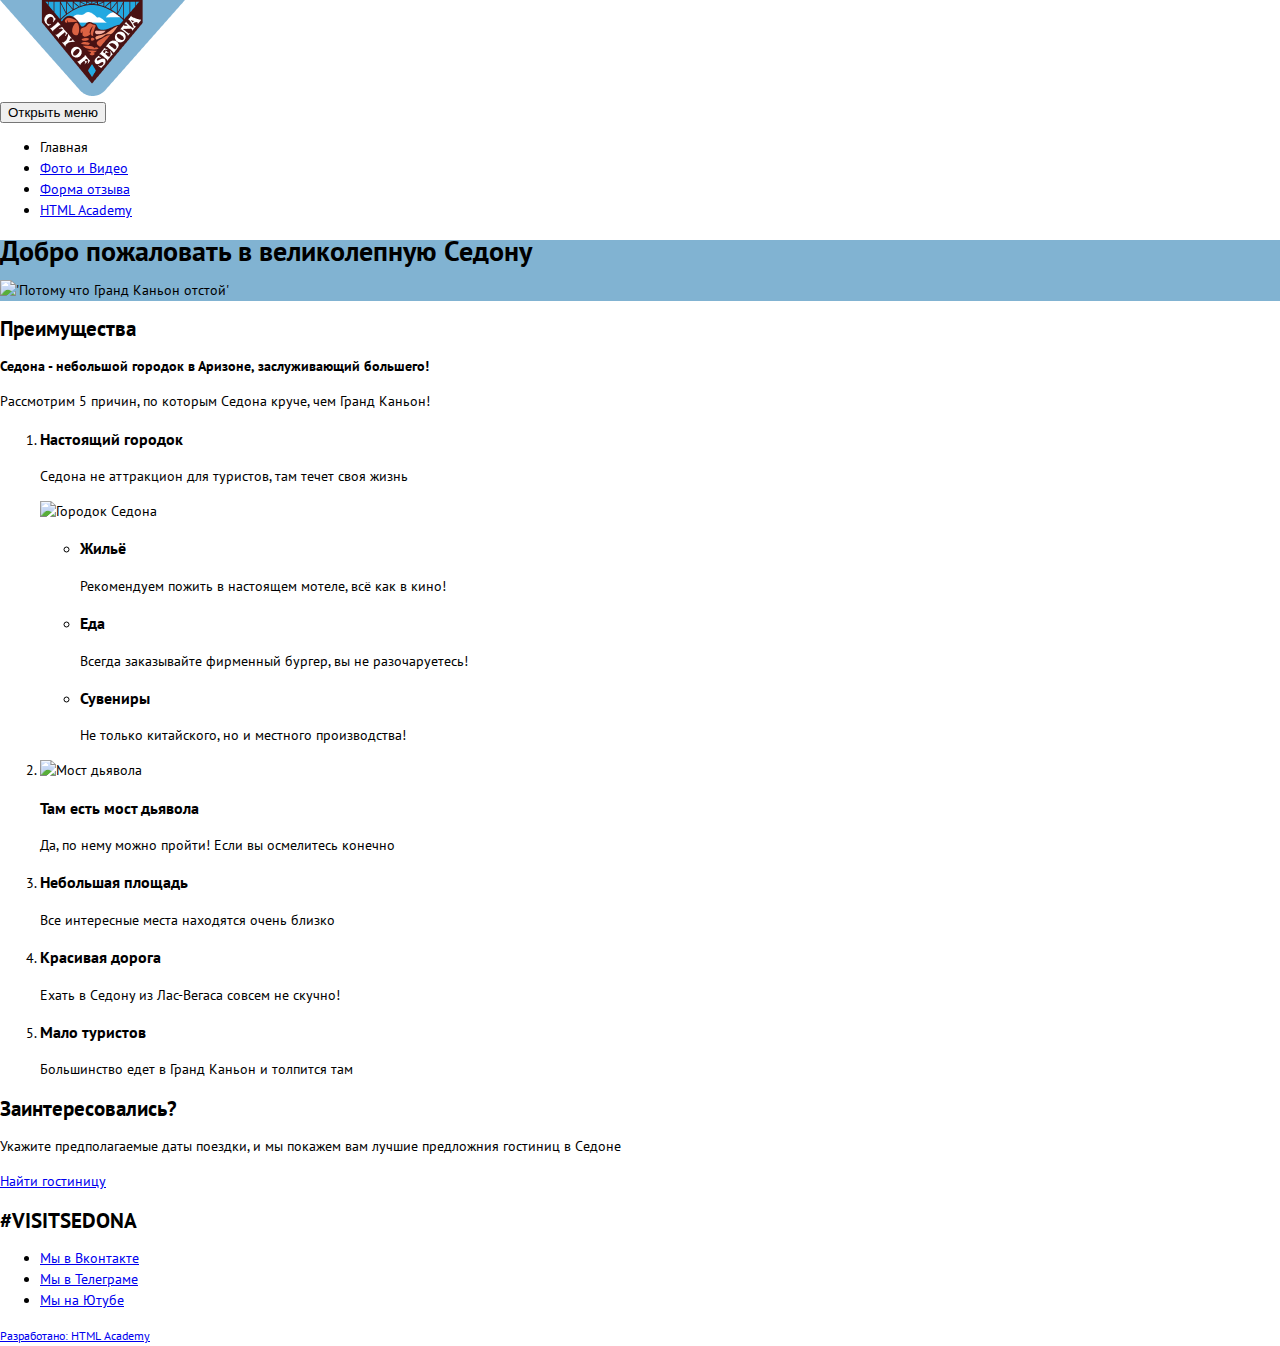
==== 3/index.html @ 2d9374eb ":heavy_check_mark: Сборка #3" ====
<!DOCTYPE html>
<html class="page" lang="ru">
  <head>
    <meta charset="utf-8">
    <link rel="stylesheet" href="css/style.css">
    <title>HTML Academy: Седона</title>
    <base href="https://htmlacademy-adaptive.github.io/2182407-sedona-27/3/">
</head>
  <body class="page__body">
    <header class="header">
      <a class="header__logo">
        <img class="header__logo-image" src="img/logo.png" width="185" height="96" alt="Город Седона">
      </a>
      <nav class="navigation header-navigation">
        <button class="navigation__toggle" type="button">
          <span class="visually-hidden">Открыть меню</span>
        </button>
        <ul class="navigation__list">
          <li class="navigation__item">
            <a class="navigation__link navigation__link--current">Главная</a>
          </li>
          <li class="navigation__item">
            <a class="navigation__link" href="catalog.html">Фото и Видео</a>
          </li>
          <li class="navigation__item">
            <a class="navigation__link" href="form.html">Форма отзыва</a>
          </li>
          <li class="navigation__item">
            <a class="navigation__link" href="https://htmlacademy.ru">HTML Academy</a>
          </li>
        </ul>
      </nav>
    </header>
    <main class="page__main">
      <section class="intro">
        <div class="intro__wrapper">
          <h1 class="visually-hidden">Добро пожаловать в великолепную Седону</h1>
          <img class="intro__image" src="#" alt="'Потому что Гранд Каньон отстой'">
        </div>
      </section>
      <section class="advantages">
        <h2 class="visually-hidden">Преимущества</h2>
        <div class="advantages__wrapper">
          <strong>Седона - небольшой городок в Аризоне, заслуживающий большего!</strong>
          <p>Рассмотрим 5 причин, по которым Седона круче, чем Гранд Каньон!</p>
        </div>
        <ol class="advantages__list">
          <li class="advantages__item recommendations">
            <h3 class="advantages__title">Настоящий городок</h3>
            <p class="advantages__description">Седона не аттракцион для туристов, там течет своя жизнь</p>
            <img src="https://picsum.photos/320/260" alt="Городок Седона">
            <ul class="recommendations__list">
              <li class="recommendations__item">
                <h3 class="recommendations__title">Жильё</h3>
                <p class="recommendations__description">Рекомендуем пожить в настоящем мотеле, всё как в кино!</p>
              </li>
              <li class="recommendations__item">
                <h3 class="recommendations__title">Еда</h3>
                <p class="recommendations__description">Всегда заказывайте фирменный бургер, вы не разочаруетесь!</p>
              </li>
              <li class="recommendations__item">
                <h3 class="recommendations__title">Сувениры</h3>
                <p class="recommendations__description">Не только китайского, но и местного производства!</p>
              </li>
            </ul>
          </li>
          <li class="advantages__item">
            <img src="https://picsum.photos/320/260" alt="Мост дьявола">
            <h3 class="advantages__title">Там есть мост дьявола</h3>
            <p class="advantages__description">Да, по нему можно пройти! Если вы осмелитесь конечно</p>
          </li>
          <li>
            <h3 class="advantages__title">Небольшая площадь</h3>
            <p class="advantages__description">Все интересные места находятся очень близко</p>
          </li>
          <li>
            <h3 class="advantages__title">Красивая дорога</h3>
            <p class="advantages__description">Ехать в Седону из Лас-Вегаса совсем не скучно!</p>
          </li>
          <li>
            <h3 class="advantages__title">Мало туристов</h3>
            <p class="advantages__description">Большинство едет в Гранд Каньон и толпится там</p>
          </li>
        </ol>
      </section>
      <section class="search">
        <h2 class="search__title">Заинтересовались?</h2>
        <p class="search__description">Укажите предполагаемые даты поездки, и мы покажем вам лучшие предложния гостиниц в Седоне</p>
        <a class="search__link" href="#">Найти гостиницу</a>
      </section>
      <address class="map">
      </address>
    </main>
    <footer class="footer">
      <h2 class="footer__hashtag">#VISITSEDONA</h2>
      <ul class="socials footer__socials">
        <li class="socials__item">
          <a class="socials__link" href="https://vk.com/htmlacademy">
            <span class="visually-hidden">Мы в Вконтакте</span>
          </a>
        </li>
        <li class="socials__item">
          <a class="socials__link" href="https://t.me/htmlacademy">
            <span class="visually-hidden">Мы в Телеграме</span>
          </a>
        </li>
        <li class="socials__item">
          <a class="socials__link" href="https://www.youtube.com/user/htmlacademyru">
            <span class="visually-hidden">Мы на Ютубе</span>
          </a>
        </li>
      </ul>
      <small class="copyright footer__copyright">
        <a class="copyright__link" href="https://htmlacademy.ru/intensive/adaptive">
          Разработано:
          <span class="visually-hidden">HTML Academy</span>
        </a>
      </small>
    </footer>
  </body>
</html>
---- 3/css/style.css ----
@font-face {
  font-family: "PT Sans";
  font-style: normal;
  font-weight: 400;
  src: url(../fonts/ptsans.woff) format("woff");
  font-display: swap;
}
@font-face {
  font-family: "PT Sans";
  font-style: normal;
  font-weight: 400;
  src: url(../fonts/ptsans.woff2) format("woff2");
  font-display: swap;
}
@font-face {
  font-family: "PT Sans";
  font-style: normal;
  font-weight: 700;
  src: url(../fonts/ptsansbold.woff) format("woff");
  font-display: swap;
}
@font-face {
  font-family: "PT Sans";
  font-style: normal;
  font-weight: 700;
  src: url(../fonts/ptsansbold.woff2) format("woff2");
  font-display: swap;
}
.page__body {
  font-family: "PT Sans", sans-serif;
  font-weight: 400;
  font-size: 14px;
  line-height: 21px;
  color: #000000;
  background-color: #ffffff;
  margin: 0 auto;
}
.intro {
  background-color: #81B3D2;
  background-image: url(../../../img/back-mobile.jpg);
}
/*# sourceMappingURL=style.css.map */
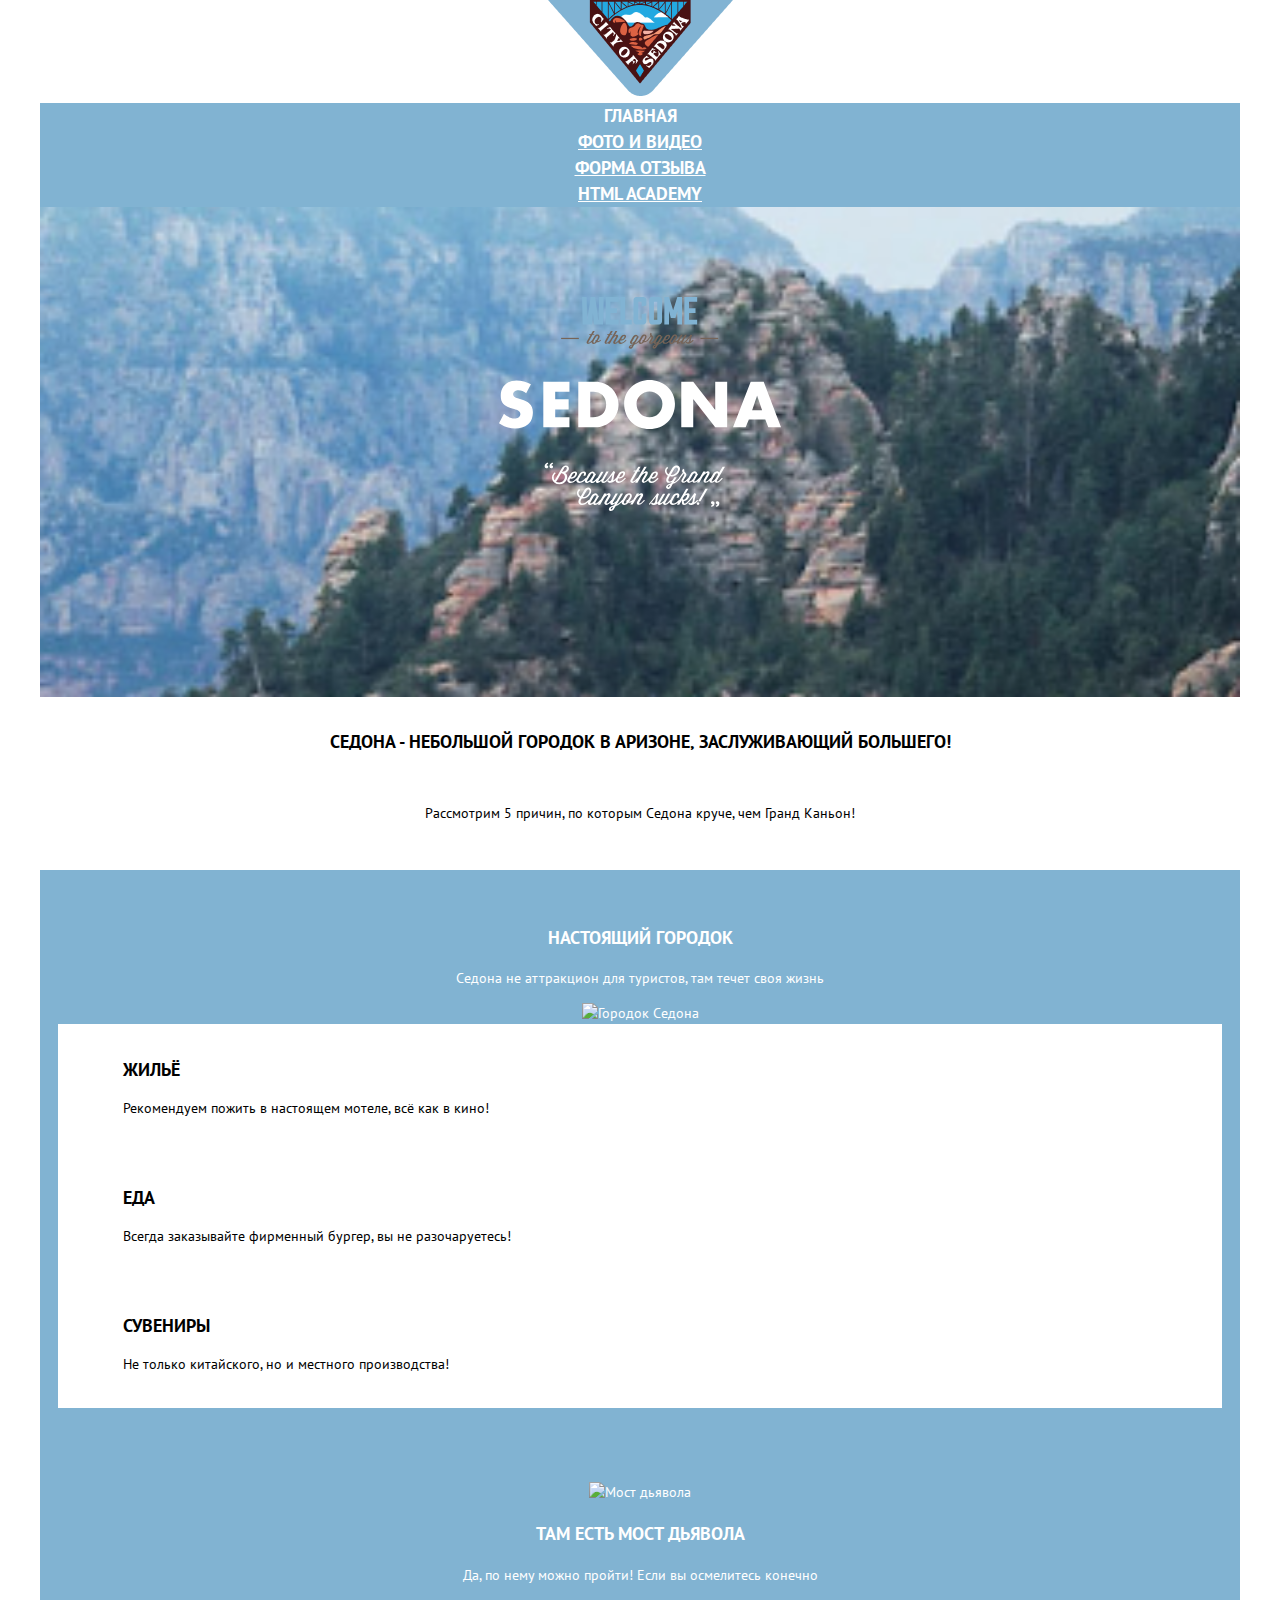
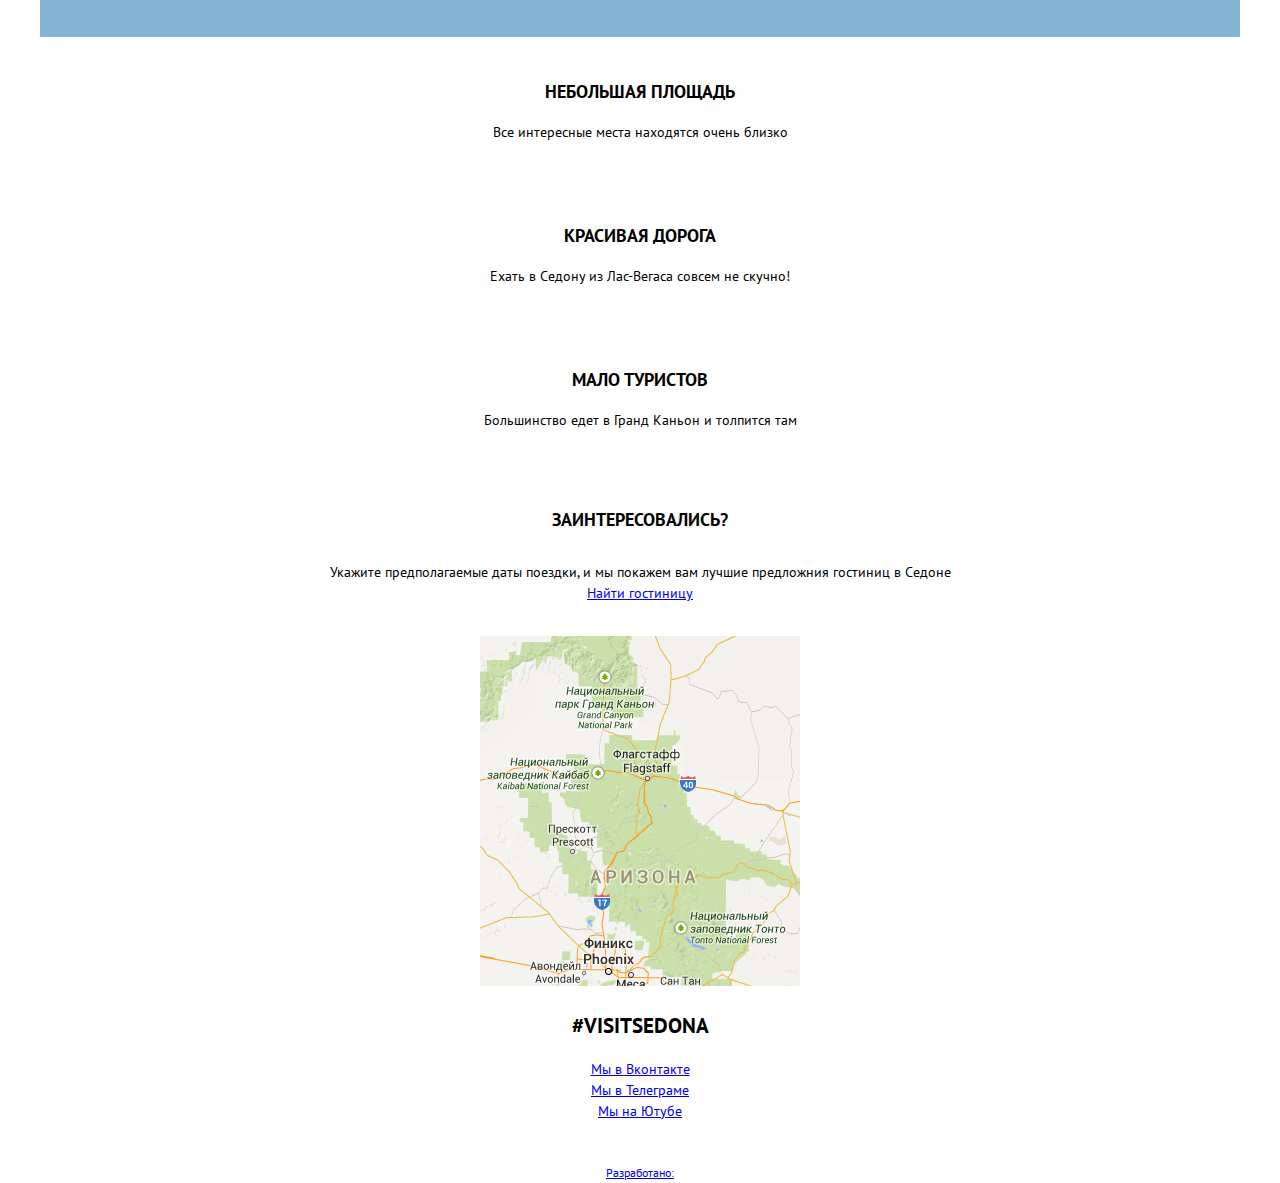
==== commit 58b971d9: ":heavy_check_mark: Сборка #3" ====
--- a/3/index.html
+++ b/3/index.html
@@ -12,8 +12,8 @@
         <img class="header__logo-image" src="img/logo.png" width="185" height="96" alt="Город Седона">
       </a>
       <nav class="navigation header-navigation">
-        <button class="navigation__toggle" type="button">
-          <span class="visually-hidden">Открыть меню</span>
+        <button class="navigation__toggle" type="button" hidden>
+          <span class="page-hidden">Открыть меню</span>
         </button>
         <ul class="navigation__list">
           <li class="navigation__item">
@@ -34,15 +34,15 @@
     <main class="page__main">
       <section class="intro">
         <div class="intro__wrapper">
-          <h1 class="visually-hidden">Добро пожаловать в великолепную Седону</h1>
-          <img class="intro__image" src="#" alt="'Потому что Гранд Каньон отстой'">
+          <h1 class="page-hidden">Добро пожаловать в великолепную Седону</h1>
+          <img class="intro__image" src="./img/text-index.svg" width="282" height="214" alt="'Потому что Гранд Каньон отстой'">
         </div>
       </section>
       <section class="advantages">
-        <h2 class="visually-hidden">Преимущества</h2>
-        <div class="advantages__wrapper">
-          <strong>Седона - небольшой городок в Аризоне, заслуживающий большего!</strong>
-          <p>Рассмотрим 5 причин, по которым Седона круче, чем Гранд Каньон!</p>
+        <h2 class="page-hidden">Преимущества</h2>
+        <div class="about-advantages">
+          <h3 class="about-advantages__title">Седона - небольшой городок в Аризоне, заслуживающий большего!</h3>
+          <p class="about-advantages__description">Рассмотрим 5 причин, по которым Седона круче, чем Гранд Каньон!</p>
         </div>
         <ol class="advantages__list">
           <li class="advantages__item recommendations">
@@ -69,15 +69,15 @@
             <h3 class="advantages__title">Там есть мост дьявола</h3>
             <p class="advantages__description">Да, по нему можно пройти! Если вы осмелитесь конечно</p>
           </li>
-          <li>
+          <li class="advantages__item">
             <h3 class="advantages__title">Небольшая площадь</h3>
             <p class="advantages__description">Все интересные места находятся очень близко</p>
           </li>
-          <li>
+          <li class="advantages__item">
             <h3 class="advantages__title">Красивая дорога</h3>
             <p class="advantages__description">Ехать в Седону из Лас-Вегаса совсем не скучно!</p>
           </li>
-          <li>
+          <li class="advantages__item">
             <h3 class="advantages__title">Мало туристов</h3>
             <p class="advantages__description">Большинство едет в Гранд Каньон и толпится там</p>
           </li>
@@ -88,32 +88,33 @@
         <p class="search__description">Укажите предполагаемые даты поездки, и мы покажем вам лучшие предложния гостиниц в Седоне</p>
         <a class="search__link" href="#">Найти гостиницу</a>
       </section>
-      <address class="map">
-      </address>
+      <section class="map">
+        <img class="map-image" src="./img/map-mobile.png" width="320" height="350">
+      </section>
     </main>
     <footer class="footer">
       <h2 class="footer__hashtag">#VISITSEDONA</h2>
       <ul class="socials footer__socials">
         <li class="socials__item">
           <a class="socials__link" href="https://vk.com/htmlacademy">
-            <span class="visually-hidden">Мы в Вконтакте</span>
+            <span class="">Мы в Вконтакте</span>
           </a>
         </li>
         <li class="socials__item">
           <a class="socials__link" href="https://t.me/htmlacademy">
-            <span class="visually-hidden">Мы в Телеграме</span>
+            <span class="">Мы в Телеграме</span>
           </a>
         </li>
         <li class="socials__item">
           <a class="socials__link" href="https://www.youtube.com/user/htmlacademyru">
-            <span class="visually-hidden">Мы на Ютубе</span>
+            <span class="">Мы на Ютубе</span>
           </a>
         </li>
       </ul>
       <small class="copyright footer__copyright">
         <a class="copyright__link" href="https://htmlacademy.ru/intensive/adaptive">
           Разработано:
-          <span class="visually-hidden">HTML Academy</span>
+          <span class="page-hidden">HTML Academy</span>
         </a>
       </small>
     </footer>
--- a/3/css/style.css
+++ b/3/css/style.css
@@ -2,41 +2,220 @@
   font-family: "PT Sans";
   font-style: normal;
   font-weight: 400;
-  src: url(../fonts/ptsans.woff) format("woff");
+  src: url(../fonts/ptsans.woff) format("woff"), url(../fonts/ptsans.woff2) format("woff2");
   font-display: swap;
 }
 @font-face {
   font-family: "PT Sans";
   font-style: normal;
-  font-weight: 400;
-  src: url(../fonts/ptsans.woff2) format("woff2");
+  font-weight: 700;
+  src: url(../fonts/ptsansbold.woff) format("woff"), url(../fonts/ptsansbold.woff2) format("woff2");
   font-display: swap;
 }
-@font-face {
-  font-family: "PT Sans";
-  font-style: normal;
-  font-weight: 700;
-  src: url(../fonts/ptsansbold.woff) format("woff");
-  font-display: swap;
-}
-@font-face {
-  font-family: "PT Sans";
-  font-style: normal;
-  font-weight: 700;
-  src: url(../fonts/ptsansbold.woff2) format("woff2");
-  font-display: swap;
-}
-.page__body {
-  font-family: "PT Sans", sans-serif;
+.page {
+  background-color: #ffffff;
+  font-family: "PT Sans", Arial, sans-serif;
   font-weight: 400;
   font-size: 14px;
-  line-height: 21px;
+  line-height: 1.5;
+  text-align: center;
+  height: 100%;
+}
+.page__body {
+  height: 100%;
   color: #000000;
   background-color: #ffffff;
   margin: 0 auto;
+  max-width: 1200px;
+}
+.page-hidden {
+  position: absolute;
+  width: 1px;
+  height: 1px;
+  margin: -1px;
+  border: 0;
+  padding: 0;
+  white-space: nowrap;
+  -webkit-clip-path: inset(100%);
+          clip-path: inset(100%);
+  clip: rect(0 0 0 0);
+  overflow: hidden;
+}
+.header {
+  font-weight: 700;
+  font-size: 18px;
+  line-height: 1.44;
+  text-align: center;
+  text-transform: uppercase;
+}
+.navigation__list {
+  background-color: #81b3d2;
+  color: #ffffff;
+  margin: 0;
+  padding: 0;
+}
+.navigation__link {
+  color: inherit;
 }
 .intro {
-  background-color: #81B3D2;
-  background-image: url(../../../img/back-mobile.jpg);
+  background-image: url(../img/back-mobile.jpg);
+  background-repeat: no-repeat;
+  background-position: center;
+  background-size: cover;
+  text-align: center;
+  padding: 0px 0px 90px 0px;
+}
+.intro__image {
+  padding: 90px 0px;
+}
+.about-advantages__title {
+  font-weight: 700;
+  font-size: 18px;
+  line-height: 1.4;
+  text-align: center;
+  text-transform: uppercase;
+  margin: 0 auto;
+  padding: 32px 18px 35px;
+}
+.about-advantages__description {
+  padding: 0px 18px 32px;
+}
+.advantages__title {
+  font-weight: 700;
+  font-size: 18px;
+  line-height: 1.4;
+  text-align: center;
+  text-transform: uppercase;
+}
+.advantages__list {
+  margin: 0;
+  padding: 0;
+  list-style-type: none;
+}
+.advantages__item:nth-child(1),
+.advantages__item:nth-child(2) {
+  background-color: #81b3d2;
+  color: #ffffff;
+  padding: 37px 18px;
+}
+.advantages__item {
+  padding: 24px 26px;
+}
+.recommendations__list {
+  padding: 0;
+  margin: 0;
+  list-style-type: none;
+}
+.recommendations__item {
+  padding: 33px 18px 33px 65px;
+  background-color: #ffffff;
+  color: #000000;
+}
+.recommendations__title {
+  font-weight: 700;
+  font-size: 18px;
+  line-height: 1.4;
+  text-align: left;
+  text-transform: uppercase;
+  margin: 0 auto 16px;
+}
+.recommendations__description {
+  text-align: left;
+  margin: 0 auto;
+}
+.search {
+  padding: 38px 29px 32px;
+}
+.search__title {
+  font-weight: 700;
+  font-size: 18px;
+  line-height: 1.4;
+  text-align: center;
+  text-transform: uppercase;
+  margin: 0;
+  margin-bottom: 30px;
+  padding-top: 0;
+}
+.search__description {
+  margin: 0;
+}
+.card__about {
+  margin: 37px 20px 25px;
+}
+.card__about-title {
+  font-weight: 700;
+  font-size: 18px;
+  line-height: 1.4;
+  text-align: center;
+  text-transform: uppercase;
+  margin: 0 auto;
+  padding-bottom: 40px;
+}
+.card__about-description {
+  text-transform: uppercase;
+  text-align: center;
+}
+.card__list {
+  padding: 0;
+  margin: 0;
+  list-style-type: none;
+}
+.card__item__image {
+  margin: 24px 20px 15px;
+}
+.card__item__title {
+  font-weight: 700;
+  text-align: left;
+  text-transform: uppercase;
+  margin: 0 auto;
+}
+.card__item__autor {
+  text-align: left;
+  margin: 0 auto 16px;
+}
+.video-preview__about {
+  margin: 17px 26px 38px 28px;
+}
+.video-preview__about__title {
+  font-weight: 700;
+  font-size: 21px;
+  line-height: 1.4;
+  text-align: center;
+  text-transform: uppercase;
+  margin: 0 auto 40px;
+  padding: 0;
+}
+.video-preview__about__description {
+  text-transform: uppercase;
+  margin: 0;
+}
+.video-preview__video {
+  margin: 0 20px 28px;
+}
+.feedback__lead {
+  margin: 36px 20px 28px;
+}
+.feedback__lead__title {
+  font-weight: 700;
+  font-size: 18px;
+  line-height: 1.4;
+  text-align: center;
+  text-transform: uppercase;
+  margin-bottom: 24px;
+}
+.feedback__lead__description {
+  text-transform: uppercase;
+}
+.footer___hashtag {
+  padding: 38px 77px 34px;
+}
+.footer__socials {
+  margin: 0 82px 40px;
+}
+.socials {
+  margin: 0;
+  margin-bottom: 40px;
+  padding: 0;
+  list-style-type: none;
 }
 /*# sourceMappingURL=style.css.map */
